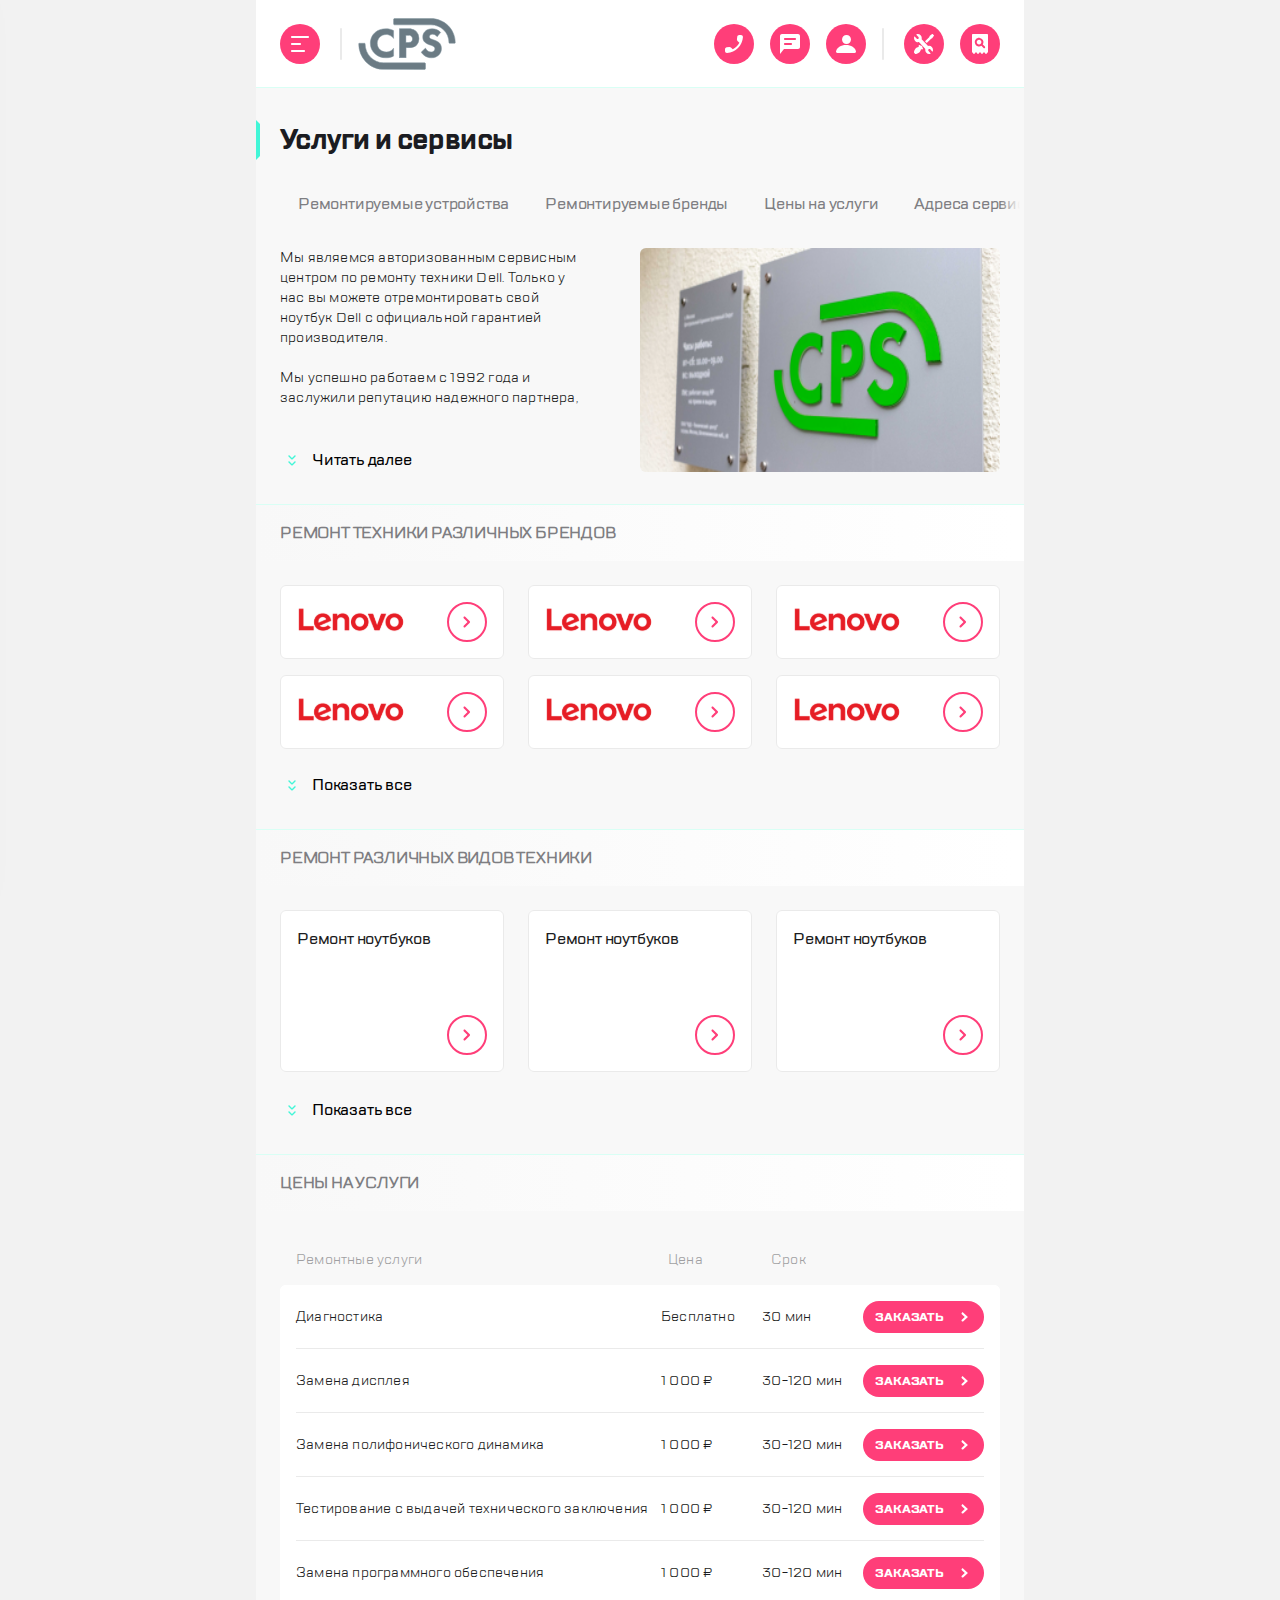
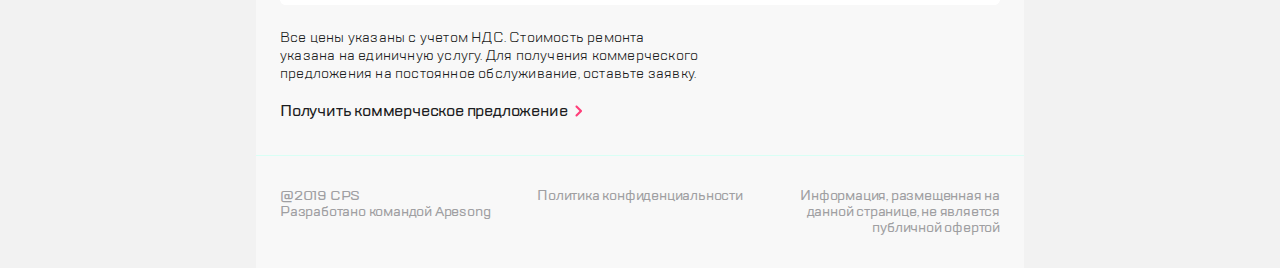
==== cps_prod/index.html @ ebeb77f9 "first commit" ====
<!DOCTYPE html>
<html lang="ru">
    <head>
        <title>cps</title>
        <meta charset="utf-8">
        <meta name="viewport" content="width=device-width, initial-scale=1.0, maximum-scale=1.0, user-scalable=0">
        <link rel="stylesheet" href="https://unpkg.com/swiper@8/swiper-bundle.min.css">
        <link rel="stylesheet" href="srcs/fonts/ttlakes.css">
        <link rel="stylesheet" href="style.css">
        <link rel="stylesheet" href="styles/menu.css">
        <link rel="stylesheet" href="styles/main-title.css">
        <link rel="stylesheet" href="styles/navigation.css">
        <link rel="stylesheet" href="styles/about-company.css">
        <link rel="stylesheet" href="styles/expand-button.css">
        <link rel="stylesheet" href="styles/common-title.css">
        <link rel="stylesheet" href="styles/service-card.css">
        <link rel="stylesheet" href="styles/swiper.css">
        <link rel="stylesheet" href="styles/price.css">
        <link rel="stylesheet" href="styles/footer.css">
        <link rel="stylesheet" href="styles/side-menu.css">
    </head>
    <body>
        <div class="wrapper">
            <!--aside-->
            <aside class="side-menu">
                <div class="side-menu__header">
                    <div class="menu">
                        <div class="menu__group">
                            <a href="#" class="menu__link menu__link--burger-exit">
                                <span class="menu__icon">
                                    <img src="srcs/img/burger-exit.svg" alt="">
                                </span>
                            </a>
                            <a href="#" class="menu__link">
                                <img src="srcs/img/group.svg" alt="">
                            </a>
                        </div>
                        <div class="menu__group">
                            <a href="#" class="menu__link">
                                <span class="menu__icon">
                                    <img src="srcs/img/search.svg" alt="">
                                </span>
                            </a>
                        </div>
                    </div>
                </div>
                <nav class="side-menu__navigation">
                    <ul class="side-menu__list">
                        <li class="side-menu__item">
                            <a href="#" class="side-menu__link side-menu__link--nav">Ремонт техники</a>
                        </li>
                        <li class="side-menu__item">
                            <a href="#" class="side-menu__link side-menu__link--nav">Услуги и сервисы</a>
                        </li>
                        <li class="side-menu__item">
                            <a href="#" class="side-menu__link side-menu__link--nav">Корпоративным клиентам</a>
                        </li>
                        <li class="side-menu__item">
                            <a href="#" class="side-menu__link side-menu__link--nav">Продавцам техники</a>
                        </li>
                        <li class="side-menu__item">
                            <a href="#" class="side-menu__link side-menu__link--nav">Партнерам</a>
                        </li>
                        <li class="side-menu__item">
                            <a href="#" class="side-menu__link side-menu__link--nav">Производителям</a>
                        </li>
                        <li class="side-menu__item">
                            <a href="#" class="side-menu__link side-menu__link--nav">Наши сервисные центры</a>
                        </li>
                        <li class="side-menu__item">
                            <a href="#" class="side-menu__link side-menu__link--nav">Контакты</a>
                        </li>
                    </ul>
                </nav>
                <div class="side-menu__footer">
                    <div class="side-menu__contacts">
                        <div class="menu">
                            <a href="#" class="menu__link">
                                <span class="menu__icon">
                                    <img src="srcs/img/call.svg" alt="">
                                </span>
                            </a>
                            <a href="#" class="menu__link">
                                <span class="menu__icon">
                                    <img src="srcs/img/chat.svg" alt="">
                                </span>
                            </a>
                            <a href="#" class="menu__link">
                                <span class="menu__icon">
                                    <img src="srcs/img/profile.svg" alt="">
                                </span>
                            </a>
                        </div>
                        <a href="#" class="side-menu__link">mail@cps.com</a>
                        <a href="#" class="side-menu__link side-menu__link--tel">8 800 890 8900</a>
                    </div>
                    <div class="side-menu__language">
                        <input type="radio" name="lang" value="ru" id="ru">
                        <label for="ru">ru</label>
                        <input type="radio" name="lang" value="en" id="en">
                        <label for="en">en</label>
                        <input type="radio" name="lang" value="ch" id="ch">
                        <label for="ch">ch</label>
                    </div>
                </div>
            </aside>
            <div class="container">
                <!--header-->
                <header>
                    <div class="menu">
                        <div class="menu__group">
                            <a href="#" class="menu__link menu__link--burger">
                                <span class="menu__icon">
                                    <img src="srcs/img/burger.svg" alt="">
                                </span>
                            </a>
                            <a href="#" class="menu__link">
                                <img src="srcs/img/group.svg" alt="">
                            </a>
                        </div>
                        <div class="menu__group">
                            <a href="#" class="menu__link menu__link--disabled">
                                <span class="menu__icon">
                                    <img src="srcs/img/call.svg" alt="">
                                </span>
                            </a>
                            <a href="#" class="menu__link menu__link--disabled">
                                <span class="menu__icon">
                                    <img src="srcs/img/chat.svg" alt="">
                                </span>
                            </a>
                            <a href="#" class="menu__link menu__link--disabled">
                                <span class="menu__icon">
                                    <img src="srcs/img/profile.svg" alt="">
                                </span>
                            </a>
                            <a href="#" class="menu__link menu__link--repair">
                                <span class="menu__icon">
                                    <img src="srcs/img/repair.svg" alt="">
                                </span>
                            </a>
                            <a href="#" class="menu__link">
                                <span class="menu__icon">
                                    <img src="srcs/img/check-status.svg" alt="">
                                </span>
                            </a>
                        </div>
                    </div>
                </header>
                <!--common-section-->
                <section class="container--section">
                    <div class="main-title">
                        <h1 class="main-title__text">Услуги и сервисы</h1>
                        <div class="menu">
                            <a href="#" class="menu__link">
                                <span class="menu__text">Оставить заявку</span>
                                <span class="menu__icon">
                                    <img src="srcs/img/repair.svg" alt="">
                                </span>
                            </a>
                            <a href="#" class="menu__link">
                                <span class="menu__text">Статус ремонта</span>
                                <span class="menu__icon">
                                    <img src="srcs/img/check-status.svg" alt="">
                                </span>
                            </a>
                        </div>
                    </div>
                    <nav class="navigation">
                        <ul class="navigation__list">
                            <li class="navigation__item">
                                <a href="#" class="navigation__link">Ремонтируемые устройства</a>
                            </li>
                            <li class="navigation__item">
                                <a href="#" class="navigation__link">Ремонтируемые бренды</a>
                            </li>
                            <li class="navigation__item">
                                <a href="#" class="navigation__link">Цены на услуги</a>
                            </li>
                            <li class="navigation__item">
                                <a href="#" class="navigation__link">Адреса сервисных центров</a>
                            </li>
                            <li class="navigation__item">
                                <a href="#" class="navigation__link">Специальные цены</a>
                            </li>
                            <li class="navigation__item">
                                <a href="#" class="navigation__link">Отзывы</a>
                            </li>
                        </ul>
                    </nav>
                    <section class="about-company">
                        <div class="about-company__column">
                            <p class="about-company__text">Мы являемся авторизованным сервисным центром по ремонту техники Dell. Только у нас вы можете отремонтировать свой ноутбук Dell с официальной гарантией производителя.<br><br> Мы успешно работаем с 1992 года и заслужили репутацию надежного партнера, что подтверждает большое количество постоянных клиентов. Мы гордимся тем, что к нам обращаются по рекомендациям и, в свою очередь, советуют нас родным и близким.</p>
                            <button class="expand-button" data-num="1">Читать далее</button>
                        </div>
                        <img src="srcs/img/company.png" alt="">
                    </section>
                </section>
                <!--repair-brands-->
                <section class="container--section">
                    <h2 class="common-title">ремонт техники различных брендов</h2>
                    <div class="swiper-container repair-container" data-mobile="false" data-num="0">
                        <ul class="swiper-wrapper repair-wrapper" data-list="2">
                            <li class="swiper-slide repair-slide">
                                <a href="" class="service-card service-card--brand">
                                    <img src="srcs/img/lenovo.svg" alt="">
                                    <span class="service-card__icon">
                                        <img src="srcs/img/dropdown.svg" alt="">
                                    </span>
                                </a>
                            </li>
                            <li class="swiper-slide repair-slide">
                                <a href="" class="service-card service-card--brand">
                                    <img src="srcs/img/lenovo.svg" alt="">
                                    <span class="service-card__icon">
                                        <img src="srcs/img/dropdown.svg" alt="">
                                    </span>
                                </a>
                            </li>
                            <li class="swiper-slide repair-slide">
                                <a href="" class="service-card service-card--brand">
                                    <img src="srcs/img/lenovo.svg" alt="">
                                    <span class="service-card__icon">
                                        <img src="srcs/img/dropdown.svg" alt="">
                                    </span>
                                </a>
                            </li>
                            <li class="swiper-slide repair-slide">
                                <a href="" class="service-card service-card--brand">
                                    <img src="srcs/img/lenovo.svg" alt="">
                                    <span class="service-card__icon">
                                        <img src="srcs/img/dropdown.svg" alt="">
                                    </span>
                                </a>
                            </li>
                            <li class="swiper-slide repair-slide">
                                <a href="" class="service-card service-card--brand">
                                    <img src="srcs/img/lenovo.svg" alt="">
                                    <span class="service-card__icon">
                                        <img src="srcs/img/dropdown.svg" alt="">
                                    </span>
                                </a>
                            </li>
                            <li class="swiper-slide repair-slide">
                                <a href="" class="service-card service-card--brand">
                                    <img src="srcs/img/lenovo.svg" alt="">
                                    <span class="service-card__icon">
                                        <img src="srcs/img/dropdown.svg" alt="">
                                    </span>
                                </a>
                            </li>
                            <li class="swiper-slide repair-slide">
                                <a href="" class="service-card service-card--brand">
                                    <img src="srcs/img/lenovo.svg" alt="">
                                    <span class="service-card__icon">
                                        <img src="srcs/img/dropdown.svg" alt="">
                                    </span>
                                </a>
                            </li>
                            <li class="swiper-slide repair-slide">
                                <a href="" class="service-card service-card--brand">
                                    <img src="srcs/img/lenovo.svg" alt="">
                                    <span class="service-card__icon">
                                        <img src="srcs/img/dropdown.svg" alt="">
                                    </span>
                                </a>
                            </li>
                            <li class="swiper-slide repair-slide">
                                <a href="" class="service-card service-card--brand">
                                    <img src="srcs/img/lenovo.svg" alt="">
                                    <span class="service-card__icon">
                                        <img src="srcs/img/dropdown.svg" alt="">
                                    </span>
                                </a>
                            </li>
                            <li class="swiper-slide repair-slide">
                                <a href="" class="service-card service-card--brand">
                                    <img src="srcs/img/lenovo.svg" alt="">
                                    <span class="service-card__icon">
                                        <img src="srcs/img/dropdown.svg" alt="">
                                    </span>
                                </a>
                            </li>
                            <li class="swiper-slide repair-slide">
                                <a href="" class="service-card service-card--brand">
                                    <img src="srcs/img/lenovo.svg" alt="">
                                    <span class="service-card__icon">
                                        <img src="srcs/img/dropdown.svg" alt="">
                                    </span>
                                </a>
                            </li>
                        </ul>
                        <button class="expand-button expand-button--disabled" data-num="2">Показать все</button>
                        <div class="swiper-pagination repair-pagination"></div>
                    </div>
                </section>
                <!--repair-types-->
                <section class="container--section">
                    <h2 class="common-title">ремонт различных видов техники</h2>
                    <div class="swiper-container repair-container" data-mobile="false" data-num="1">
                        <ul class="swiper-wrapper repair-wrapper" data-list="3">
                            <li class="swiper-slide repair-slide">
                                <a href="" class="service-card service-card--type">
                                    <span class="service-card__text">Ремонт ноутбуков</span>
                                    <span class="service-card__icon">
                                        <img src="srcs/img/dropdown.svg" alt="">
                                    </span>
                                </a>
                            </li>
                            <li class="swiper-slide repair-slide">
                                <a href="" class="service-card service-card--type">
                                    <span class="service-card__text">Ремонт ноутбуков</span>
                                    <span class="service-card__icon">
                                        <img src="srcs/img/dropdown.svg" alt="">
                                    </span>
                                </a>
                            </li>
                            <li class="swiper-slide repair-slide">
                                <a href="" class="service-card service-card--type">
                                    <span class="service-card__text">Ремонт ноутбуков</span>
                                    <span class="service-card__icon">
                                        <img src="srcs/img/dropdown.svg" alt="">
                                    </span>
                                </a>
                            </li>
                            <li class="swiper-slide repair-slide">
                                <a href="" class="service-card service-card--type">
                                    <span class="service-card__text">Ремонт ноутбуков</span>
                                    <span class="service-card__icon">
                                        <img src="srcs/img/dropdown.svg" alt="">
                                    </span>
                                </a>
                            </li>
                            <li class="swiper-slide repair-slide">
                                <a href="" class="service-card service-card--type">
                                    <span class="service-card__text">Ремонт ноутбуков</span>
                                    <span class="service-card__icon">
                                        <img src="srcs/img/dropdown.svg" alt="">
                                    </span>
                                </a>
                            </li>
                            <li class="swiper-slide repair-slide">
                                <a href="" class="service-card service-card--type">
                                    <span class="service-card__text">Ремонт ноутбуков</span>
                                    <span class="service-card__icon">
                                        <img src="srcs/img/dropdown.svg" alt="">
                                    </span>
                                </a>
                            </li>
                            <li class="swiper-slide repair-slide">
                                <a href="" class="service-card service-card--type">
                                    <span class="service-card__text">Ремонт ноутбуков</span>
                                    <span class="service-card__icon">
                                        <img src="srcs/img/dropdown.svg" alt="">
                                    </span>
                                </a>
                            </li>
                            <li class="swiper-slide repair-slide">
                                <a href="" class="service-card service-card--type">
                                    <span class="service-card__text">Ремонт ноутбуков</span>
                                    <span class="service-card__icon">
                                        <img src="srcs/img/dropdown.svg" alt="">
                                    </span>
                                </a>
                            </li>
                            <li class="swiper-slide repair-slide">
                                <a href="" class="service-card service-card--type">
                                    <span class="service-card__text">Ремонт ноутбуков</span>
                                    <span class="service-card__icon">
                                        <img src="srcs/img/dropdown.svg" alt="">
                                    </span>
                                </a>
                            </li>
                            <li class="swiper-slide repair-slide">
                                <a href="" class="service-card service-card--type">
                                    <span class="service-card__text">Ремонт ноутбуков</span>
                                    <span class="service-card__icon">
                                        <img src="srcs/img/dropdown.svg" alt="">
                                    </span>
                                </a>
                            </li>
                            <li class="swiper-slide repair-slide">
                                <a href="" class="service-card service-card--type">
                                    <span class="service-card__text">Ремонт ноутбуков</span>
                                    <span class="service-card__icon">
                                        <img src="srcs/img/dropdown.svg" alt="">
                                    </span>
                                </a>
                            </li>
                        </ul>
                        <button class="expand-button expand-button--disabled" data-num="3">Показать все</button>
                        <div class="swiper-pagination repair-pagination"></div>
                    </div>
                </section>
                <!--prices-->
                <section class="container--section">
                    <h2 class="common-title">Цены на услуги</h2>
                    <div class="price swiper-container" data-mobile="false" data-num="2">
                        <div class="price__item price__item--title">
                            <span class="price__text price__text--description">Ремонтные услуги</span>
                            <span class="price__text price__text--cost">Цена</span>
                            <span class="price__text price__text--time">Срок</span>
                        </div>
                        <ul class="price__layout swiper-wrapper">
                            <li class="swiper-slide">
                                <div class="price__item">
                                    <span class="price__text price__text--description">Диагностика</span>
                                    <span class="price__text price__text--cost">Бесплатно</span>
                                    <span class="price__text price__text--time">30 мин</span>
                                    <button class="price__button">заказать</button>
                                </div>
                            </li>
                            <li class="swiper-slide">
                                <div class="price__item">
                                    <span class="price__text price__text--description">Замена дисплея</span>
                                    <span class="price__text price__text--cost">1 000 ₽</span>
                                    <span class="price__text price__text--time">30-120 мин</span>
                                    <button class="price__button">заказать</button>
                                </div>
                            </li>
                            <li class="swiper-slide">
                                <div class="price__item">
                                    <span class="price__text price__text--description">Замена полифонического динамика</span>
                                    <span class="price__text price__text--cost">1 000 ₽</span>
                                    <span class="price__text price__text--time">30-120 мин</span>
                                    <button class="price__button">заказать</button>
                                </div>
                            </li>
                            <li class="swiper-slide">
                                <div class="price__item">
                                    <span class="price__text price__text--description">Тестирование с выдачей технического заключения</span>
                                    <span class="price__text price__text--cost">1 000 ₽</span>
                                    <span class="price__text price__text--time">30-120 мин</span>
                                    <button class="price__button">заказать</button>
                                </div>
                            </li>
                            <li class="swiper-slide">
                                <div class="price__item">
                                    <span class="price__text price__text--description">Замена программного обеспечения</span>
                                    <span class="price__text price__text--cost">1 000 ₽</span>
                                    <span class="price__text price__text--time">30-120 мин</span>
                                    <button class="price__button">заказать</button>
                                </div>
                            </li>
                        </ul>
                        <div class="swiper-pagination repair-pagination"></div>
                    </div>
                    <div class="price__comment">
                        <p class="price__text">
                            Все цены указаны с учетом НДС. Стоимость ремонта указана на единичную услугу. Для получения коммерческого предложения на постоянное обслуживание, оставьте заявку.
                        </p>
                        <a href="" class="price__link">Получить коммерческое предложение</a>
                    </div>
                </section>
                <!--footer-->
                <footer>
                    <div class="footer">
                        <span class="footer__text">@2019 CPS<br>Разработано командой Apesong</span>
                        <a href="" class="footer__text">Политика конфиденциальности</a>
                        <span class="footer__text">Информация, размещенная на данной странице, не является публичной офертой</span>
                    </div>
                </footer>
            </div>
        </div>
        <script src="https://unpkg.com/swiper@8/swiper-bundle.min.js"></script>
        <script src="script.js"></script>
    </body>
</html>
---- cps_prod/srcs/fonts/ttlakes.css ----
@font-face {
    font-family: 'TTLakes-Bold';
    src: url('TTLakes-Bold.eot');
    src: local('TT Lakes Bold'), local('TTLakes-Bold'),
        url('TTLakes-Bold.eot?#iefix') format('embedded-opentype'),
        url('TTLakes-Bold.woff') format('woff'),
        url('TTLakes-Bold.ttf') format('truetype');
    font-weight: bold;
    font-style: normal;
}

@font-face {
    font-family: 'TTLakes-Medium';
    src: url('TTLakes-Medium.eot');
    src: local('TT Lakes Medium'), local('TTLakes-Medium'),
        url('TTLakes-Medium.eot?#iefix') format('embedded-opentype'),
        url('TTLakes-Medium.woff') format('woff'),
        url('TTLakes-Medium.ttf') format('truetype');
    font-weight: 500;
    font-style: normal;
}

@font-face {
    font-family: 'TTLakes-Regular';
    src: url('TTLakes-Regular.eot');
    src: local('TT Lakes Regular'), local('TTLakes-Regular'),
        url('TTLakes-Regular.eot?#iefix') format('embedded-opentype'),
        url('TTLakes-Regular.woff') format('woff'),
        url('TTLakes-Regular.ttf') format('truetype');
    font-weight: normal;
    font-style: normal;
}
---- cps_prod/style.css ----
* {
    margin: 0;
    padding: 0;
}
html{
    background-color: #F2F2F2;
}
body{
    margin: 0 auto;
    background-color: #F8F8F8;
    font-family: "TTLakes-Regular";
    color: #1B1C21;
    letter-spacing: -0.2px;
}
header{
    background-color: #fff;
    border-bottom: 1px solid #D9FFF5;
}
a{
    text-decoration: none;
}
ul{
    list-style: none;
}
footer{
    border-top: 1px solid #D9FFF5;
}
.wrapper{position: relative;}
.container{
    display: flex;
    flex-direction: column;
    gap: 24px;
    transition: 1s;
}
.container--section{
    display: flex;
    flex-direction: column;
    gap: 16px;
}

@media (min-width: 768px) {
    body{
        width: 768px;
    }
    .container{
        gap: 32px;
    }
    .container--section{
        gap: 24px;
    }
}

@media (min-width: 1440px) {
    body{
        width: 1440px;
    }
    header{
        display: none;
    }
    .container{
        position: relative;
        left: 320px;
        width: 1120px;
        padding-top: 42px;
        gap: 50px;
        opacity: 1;
    }
}
---- cps_prod/styles/menu.css ----
.menu{
    display: flex;
    align-items: center;
    justify-content: space-between;
    margin: 0 16px;
}
.main-title .menu{
    display: none;
}
.menu__group{
    display: flex;
    align-items: center;
    gap: 16px;
    height: 87px;
}
.menu__link{
    display: flex;
    font-family: "TTLakes-Medium";
    font-size: 16px;
    line-height: 24px;
}
.menu__link--disabled{
    display: none;
}
.menu__link--repair::before{
    content: "";
    display: block;
    margin: 4px 20px 4px 0;
    width: 2px;
    height: 32px;
    border-radius: 1px;
    background-color: #EAEAEA;
}
.menu__icon{
    position: relative;
    width: 40px;
    height: 40px;
    border-radius: 50%;
    background: #FF3E79;
}
.menu__icon img{
    position: absolute;
    top: 50%;
    left: 50%;
    transform: translate(-50%, -50%);
}
.menu__text{
	font-size: 16px;
	line-height: 40px;
	letter-spacing: -0.2px;
	font-weight: 500;
	color: #1B1C21;
}

@media (min-width: 768px) {
    .menu{
        margin: 0 24px;
    }
    .menu__link--burger::after{
        content: "";
        display: block;
        margin: 4px 0 4px 20px;
        width: 2px;
        height: 32px;
        border-radius: 1px;
        background-color: #EAEAEA;
    }
    .menu__link--disabled{
        display: flex;
    }
}

@media (min-width: 1440px) {
    .main-title .menu{
        display: flex;
        margin: 0;
        gap: 32px
    }
    .menu__link{
        gap: 8px;
    }
    .menu__link--burger-exit{
        display: none;
    }
}
---- cps_prod/styles/main-title.css ----
.main-title{
    display: flex;
    justify-content: space-between;
    align-items: center;
    margin-right: 32px;
}
.main-title__text{
    font-family: "TTLakes-Bold";
    font-size: 28px;
    letter-spacing: -0.6px;
    line-height: 32px;
    margin: 0;
    padding-left: 12px;
    border: 4px solid #F8F8F8;
    border-left: 4px solid #41F6D7;
}

@media (min-width: 768px) {
    .main-title__text{
        padding-left: 20px;
    }
}

@media (min-width: 1440px) {
    .main-title__text{
        padding-left: 28px;
    }
}
---- cps_prod/styles/navigation.css ----
.navigation{
    position: relative;
}
.navigation::after{
    content: "";
    position: absolute;
    right: 0;
    bottom: 0;
    height: 40px;
    width: 24px;
    background: linear-gradient(270deg, #F8F8F8 16.84%, rgba(248, 248, 248, 0.0001) 100%);
}
.navigation__list{
    display: flex;
    align-items: center;
    padding: 0 16px;
    overflow-x: auto;
    overflow-y: hidden;
}
.navigation__list::-webkit-scrollbar{
    height: 0;
}
.navigation__item{}
.navigation__link{
    font-family: "TTLakes-Medium";
    display: block;
    padding: 8px 16px;
    white-space: nowrap;
    border: 2px solid #F8F8F8;
    border-radius: 6px;
    font-size: 16px;
    line-height: 20px;
    letter-spacing: -0.2px;
    color: #7E7E82;
}
.navigation__link:hover{
    background-color: #fff;
    border-color: #B8FFEC;
}

@media (min-width:768px) {
    .navigation__list{
        padding: 0 24px;
    }
}

@media (min-width: 1440px) {
    .navigation::after{
        display: none;
    }
    .navigation__list{
        flex-wrap: wrap;
        padding: 0 32px;
    }
}
---- cps_prod/styles/about-company.css ----
.about-company{
    display: flex;
    flex-direction: column;
    gap: 16px;
}
.about-company img{
    width: 100%;
    flex: 1 0 50%;
}
.about-company__column{
    display: flex;
    flex-direction: column;
    gap: 16px;
    margin: 0 16px;
}
.about-company__text{
    font-size: 14px;
    line-height: 18px;
    letter-spacing: 0.2px;
    color: #1B1C21;
    max-height: 90px;
    overflow: hidden;
}

@media (min-width:768px) {
    .about-company{
        flex-direction: row;
        margin: 0 24px;
        gap: 48px;
    }
    .about-company__column{
        margin: 0;
    }
    .about-company__text{
        max-height: 160px;
        line-height: 20px;
    }
    .about-company img{
        border-radius: 6px;
    }
}

@media (min-width:1440px) {
    .about-company{
        margin: 0 32px;
        gap: 36px;
    }
}
---- cps_prod/styles/expand-button.css ----
.expand-button{
    width: min-content;
    font-family: "TTLakes-Medium";
    position: relative;
    border: none;
    background-color: #F8F8F8;
    white-space: nowrap;
    font-size: 16px;
    line-height: 24px;
    font-weight: 500;
    letter-spacing: -0.2px;
    padding-left: 32px;
    margin-top: 24px;
}
.expand-button::before{
    content: "";
    position: absolute;
    top: 0;
    left: 0;
    height: 24px;
    width: 24px;
    background-image: url("../srcs/img/expand.svg");
}
.expand-button--disabled{
    display:none;
}
.expand-button--open::before{
    transform: rotate(180deg);
}
---- cps_prod/styles/common-title.css ----
.common-title{
    padding: 16px;
    font-family: "TTLakes-Regular";
    color: #7E7E82;
    font-size: 16px;
    line-height: 24px;
    letter-spacing: -0.2px;
    text-transform: uppercase;
    background: linear-gradient(90deg, #F8F8F8 0%, #FFFFFF 98.61%);
    border-top: 1px solid #D9FFF5;
}

@media (min-width: 768px) {
    .common-title{
        padding: 16px 24px;
    }
}

@media (min-width: 1440px) {
    .common-title{
        padding: 16px 32px;
    }
}
---- cps_prod/styles/service-card.css ----
.service-card{
    display: flex;
    justify-content: space-between;
    padding: 16px;
    background: #FFFFFF;
    border: 1px solid #EAEAEA;
    border-radius: 6px;
}
.service-card--type{
    height: 128px;
    align-items: flex-end;
}
.service-card__text{
    font-family: "TTLakes-Medium";
    align-self: flex-start;
    font-size: 16px;
    line-height: 24px;
    color: #1B1C21;
}
.service-card__icon{
    position: relative;
    width: 36px;
    height: 36px;
    border: 2px solid #FF3E79;
    border-radius: 50%;
}
.service-card__icon img{
    position: absolute;
    top: 50%;
    left: 50%;
    transform: translate(-50%, -50%);
}
---- cps_prod/styles/price.css ----
.price{
    margin-left: 16px;
}
.price__item{
    min-height: 160px;
    position: relative;
    display: flex;
    flex-direction: column;
    align-items: flex-start;
    gap: 16px;
    padding: 16px;
    color: #1B1C21;
    background: #FFFFFF;
    border-radius: 6px;
}
.price__item--title{
    display: none;
    color: #7E7E82;
    opacity: 0.72;
    letter-spacing: 0;
    line-height: 16px;
}
.price__text{
    font-size: 14px;
    line-height: 18px;
    letter-spacing: 0.2px;
}
.price__text::before{
    display: block;
    font-family: "TTLakes-Medium";
    color: #7E7E82;
}
.price__text--description::before{
    content: "Ремонтные услуги";
}
.price__text--cost{
    width: 103px;
}
.price__text--cost::before{
    content: "Цена";
}
.price__text--time{
    width: 103px;
}
.price__text--time::before{
    content: "Срок";
}
.price__button{
    position: absolute;
    bottom: 16px;
    right: 16px;
    font-family: "TTLakes-Bold";
    text-transform: uppercase;
    padding: 4px 40px 4px 12px;
    border: none;
    border-radius: 16px;
    background: #FF3E79;
    font-size: 12px;
    line-height: 24px;
    letter-spacing: -0.15px;
    color: #FFFFFF;
}
.price__button::after{
    content: "";
    position: absolute;
    margin-left: 8px;
    width: 24px;
    height: 24px;
    background: url("../srcs/img/dropdown-white.svg") no-repeat 50% 50%;
}
.price__comment{
    display: flex;
    flex-direction: column;
    gap: 16px;
    margin-left: 16px;
    max-width: 288px;
}
.price__link{
    width: 200px;
    display: inline-block;
    vertical-align: top;
    font-size: 16px;
    line-height: 24px;
    letter-spacing: -0.2px;
    color: #1B1C21;
    font-family: "TTLakes-Medium";
}
.price__link::after{
    content: "";
    display: inline-block;
    position: absolute;
    width: 24px;
    height: 24px;
    background: url('../srcs/img/dropdown.svg') no-repeat 50% 50%;
}

@media (min-width:768px) {
    .price{
        margin: 0 24px;
    }
    .price__layout{
        display: flex;
        flex-direction: column;
        background: #FFFFFF;
        border-radius: 6px;
    }
    .price__item{
        min-height: auto;
        position: relative;
        flex-direction: row;
        align-items: center;
        gap: 0;
    }
    .price__item::after{
        content: "";
        position: absolute;
        bottom: 0;
        display: block;
        width: 688px;
        height: 1px;
        background-color: #EAEAEA;
        z-index: 10;
    }
    li:last-child .price__item::after{
        display: none;
    }
    .price__item--title{
        display: flex;
        background: none;
        border-radius: none;
        color: #7E7E82;
    }
    .price__item--title::after{
        display: none;
    }
    .price__text--description{
        width: 372px;
    }
    .price__text--description::before{
        display: none;
    }
    .price__text--cost::before{
        display: none;
    }
    .price__text--time::before{
        display: none;
    }
    .price__button{
        position: static;
    }
    .price__comment{
        margin-left: 24px;
        max-width: 421px;
    }
    .price__link{
        width: auto;
    }
}

@media (min-width: 1440px) {
    .price{
        margin: 0 32px;
    }
    .price__item{
        padding: 16px 24px;
    }
    .price__text--description{
        width: 460px;
    }
    .price__text--cost{
        width: 230px;
    }
    .price__text--time{
        width: 200px;
    }
    .price__item::after{
        width: 1008px;
    }
    .price__comment{
        margin-left: 32px;
    }
}
---- cps_prod/styles/footer.css ----
.footer{
    display: flex;
    flex-direction: column;
    margin: 16px 4px;
    gap: 16px;
    align-items: center;
}
.footer__text{
    text-align: center;
    flex: 1 1 33%;
    color: #7E7E82;
    font-family: "TTLakes-Medium";
    font-size: 14px;
    line-height: 16px;
    opacity: 0.72;
}
@media (min-width: 768px) {
    .footer{
        flex-direction: row;
        margin: 32px 24px;
        gap: 0;
        justify-content: space-between;
        align-items: flex-start;
    }
    .footer__text:first-child{
        text-align: left;
    }
    .footer__text:last-child{
        text-align: right;
    }
}
@media (min-width: 1440px) {
    .footer{
        margin: 32px;
    }
}
---- cps_prod/styles/side-menu.css ----
.side-menu{
    position: fixed;
    transform: translateX(-200%);
    box-shadow: -2px 0px 4px rgba(69, 79, 126, 0.02), 16px 0px 52px rgba(14, 24, 80, 0.2);
    background: #FFFFFF;
    width: 320px;
    min-height: 100%;
    transition: transform 1s;
    z-index: 10;
}
.side-menu--active{
    transform: translateX(0);
    display: flex;
    flex-direction: column;
}
.side-menu__navigation{
    flex: 1 1 auto;
}
.side-menu__list{
    list-style: none;
    display: flex;
    flex-direction: column;
    gap: 24px;
    margin: 24px 0 0 0;
    padding: 0;
}
.side-menu__item{}
.side-menu__link{
    font-size: 16px;
    line-height: 24px;
    color: #1B1C21;
    letter-spacing: -0.2px;
    text-decoration: none;
}
.side-menu__link--nav{
    display: block;
    padding-left: 20px;
    border: 4px solid transparent;
    transition: 0.6s;
}
.side-menu__link--nav:hover{
    color: #7E7E82;
    border-left-color: #41F6D7;
}
.side-menu__link--tel{
    font-family: "TTLakes-Bold";
    font-size: 24px;
    line-height: 32px;
    letter-spacing: -0.6px;
}
.side-menu__footer{
    display: flex;
    flex-direction: column;
    gap: 32px;
}
.side-menu__contacts{
    display: flex;
    flex-direction: column;
    gap: 16px;
    margin-left: 24px;
}
.side-menu__contacts .menu{
    margin: 0;
    justify-content: flex-start;
    gap: 16px;
}
.side-menu__language{
    margin: 0 0 24px 24px;
    font-size: 16px;
    line-height: 24px;
    letter-spacing: -0.2px;
    text-transform: uppercase;
}
.side-menu__language label{
    display: inline-block;
    width: 24px;
    height: 24px;
}
input[type="radio"] {
    display: none;
}
input[type="radio"]:checked + label{
    color: #7E7E82;
}
@media (min-width: 1440px) {
    .side-menu{
        position: fixed;
        display: flex;
        flex-direction: column;
        width: 320px;
        min-height: 100vh;
        box-shadow: none;
        transform: translateX(0);
    }
}
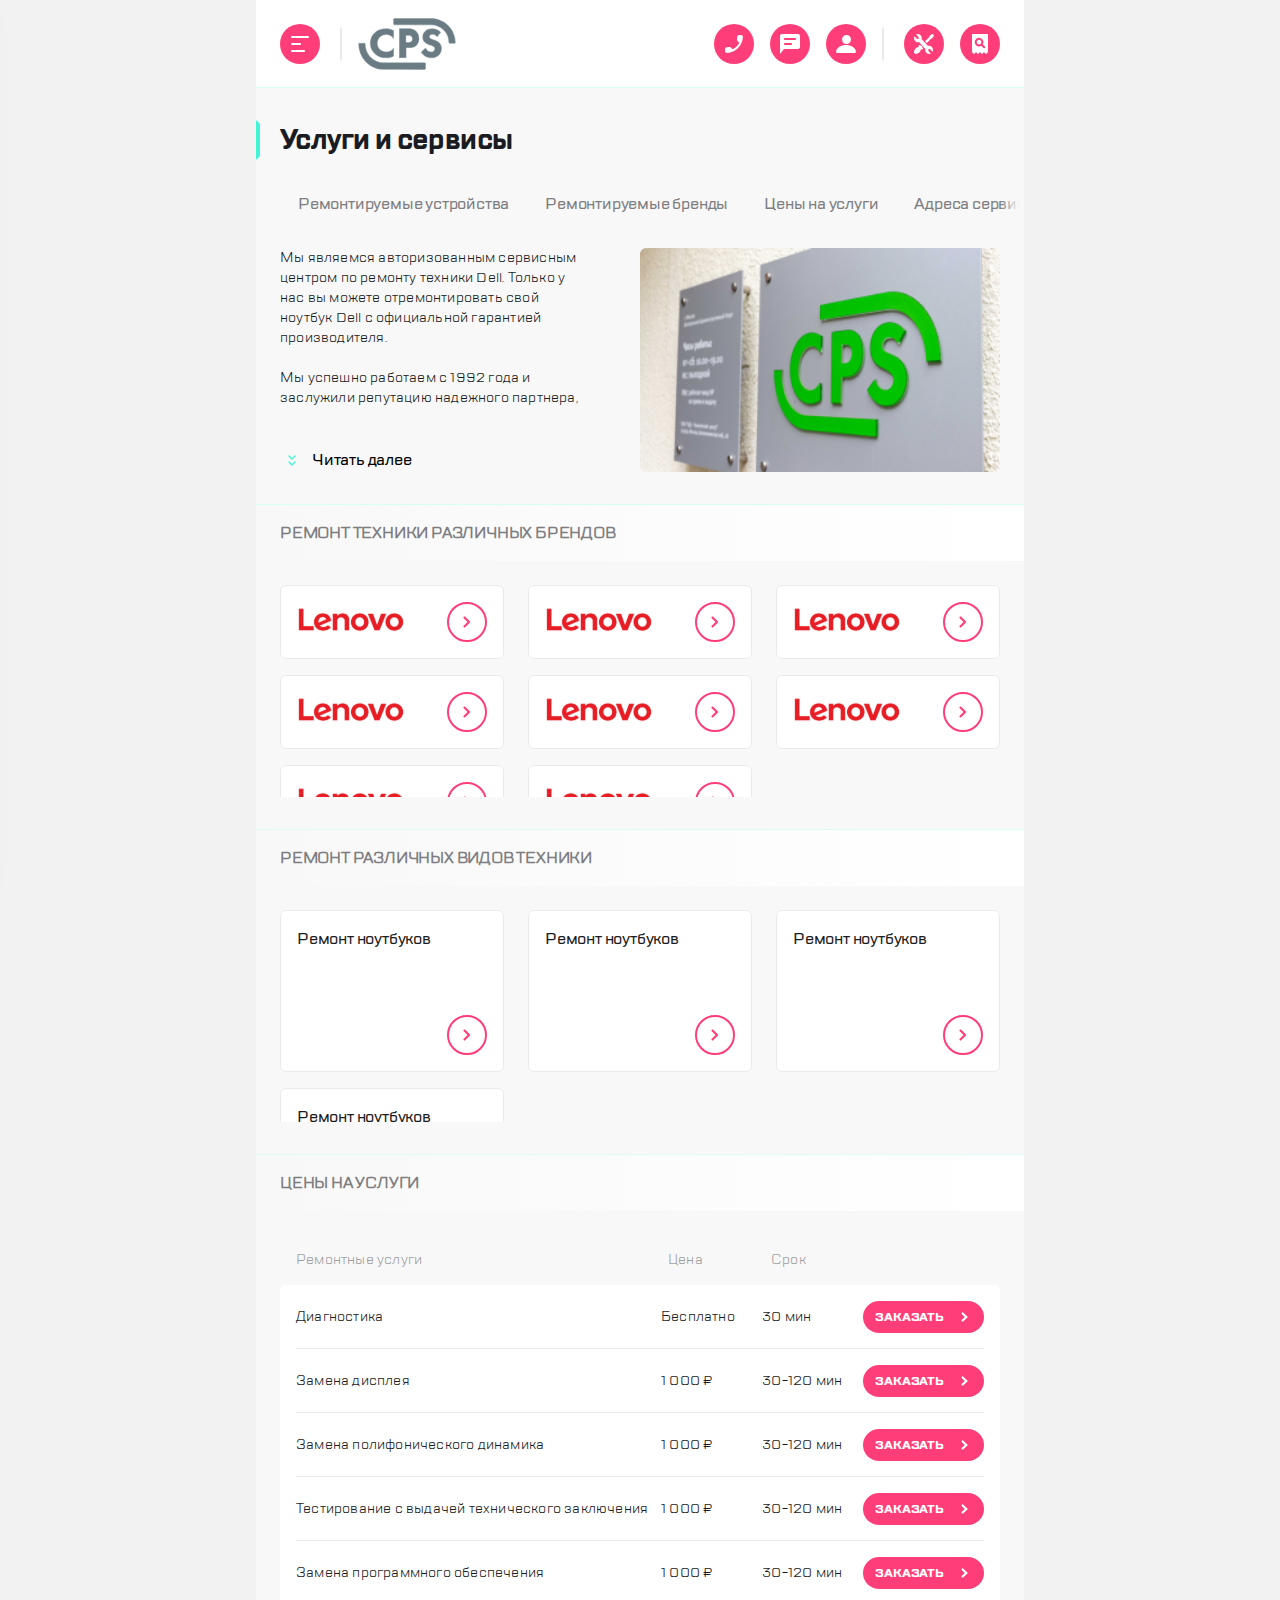
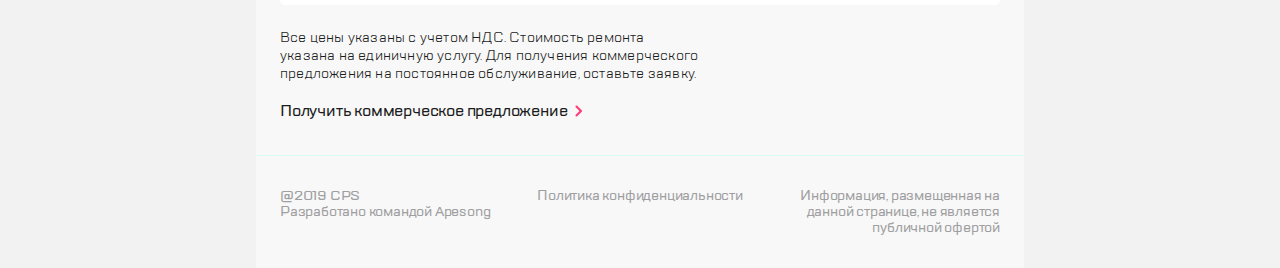
==== commit 72a70e94: "fix swiper" ====
--- a/cps_prod/index.html
+++ b/cps_prod/index.html
@@ -199,7 +199,7 @@
                 <!--repair-brands-->
                 <section class="container--section">
                     <h2 class="common-title">ремонт техники различных брендов</h2>
-                    <div class="swiper-container repair-container" data-mobile="false" data-num="0">
+                    <div class="swiper repair-container" data-mobile="false" data-num="0">
                         <ul class="swiper-wrapper repair-wrapper" data-list="2">
                             <li class="swiper-slide repair-slide">
                                 <a href="" class="service-card service-card--brand">
@@ -297,7 +297,7 @@
                 <!--repair-types-->
                 <section class="container--section">
                     <h2 class="common-title">ремонт различных видов техники</h2>
-                    <div class="swiper-container repair-container" data-mobile="false" data-num="1">
+                    <div class="swiper repair-container" data-mobile="false" data-num="1">
                         <ul class="swiper-wrapper repair-wrapper" data-list="3">
                             <li class="swiper-slide repair-slide">
                                 <a href="" class="service-card service-card--type">
@@ -395,7 +395,7 @@
                 <!--prices-->
                 <section class="container--section">
                     <h2 class="common-title">Цены на услуги</h2>
-                    <div class="price swiper-container" data-mobile="false" data-num="2">
+                    <div class="price swiper" data-mobile="false" data-num="2">
                         <div class="price__item price__item--title">
                             <span class="price__text price__text--description">Ремонтные услуги</span>
                             <span class="price__text price__text--cost">Цена</span>
--- a/cps_prod/style.css
+++ b/cps_prod/style.css
@@ -25,7 +25,7 @@
 footer{
     border-top: 1px solid #D9FFF5;
 }
-.wrapper{position: relative;}
+.wrapper{}
 .container{
     display: flex;
     flex-direction: column;
--- a/cps_prod/styles/price.css
+++ b/cps_prod/styles/price.css
@@ -1,5 +1,4 @@
 .price{
-    margin-left: 16px;
 }
 .price__item{
     min-height: 160px;
